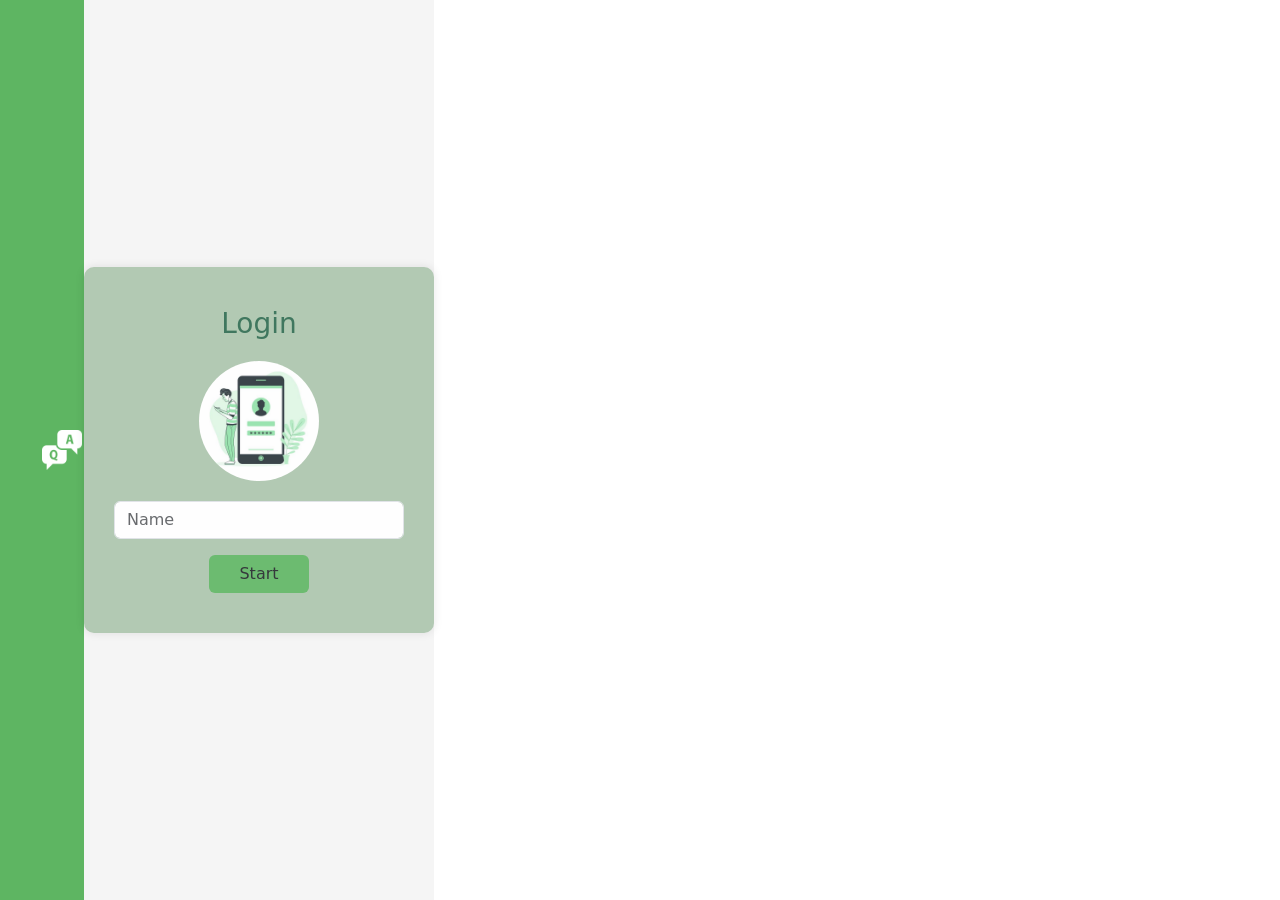
==== index.html @ bfea05db "init the project" ====
<!DOCTYPE html>
<html lang="en">
<head>
    <meta charset="UTF-8" />
    <meta http-equiv="X-UA-Compatible" content="IE=edge" />
    <meta name="viewport" content="width=device-width, initial-scale=1.0" />
    <title>Login Form</title>
    <link rel="stylesheet" href="./style.css">
    <link href="https://cdn.jsdelivr.net/npm/bootstrap@5.0.2/dist/css/bootstrap.min.css" rel="stylesheet" integrity="sha384-EVSTQN3/azprG1Anm3QDgpJLIm9Nao0Yz1ztcQTwFspd3yD65VohhpuuCOmLASjC" crossorigin="anonymous">
</head>
<body>
   
<nav class="navbar navbar-light topNav">
  <div class="container-fluid ">
    <div class="imgCover">
            <img src="./assets/navImg.png" alt="" width="40" height="40">
    </div>
    <form class="d-flex">
     <h1 class="userName">Dlshan</h1>
    </form>
  </div>
</nav>


<div class="loginSection">
  <div class="login-card">
      <h3>Login</h3>
      <img
        src="./assets/loginIcon.png"
        alt="Login illustration" id="loginIcon"
      />
      <div></div>

      <form>
        <div class="mb-3">
          <input
            type="text"
            class="form-control"
            id="name"
            placeholder="Name"
            required
          />
        </div>
        <button type="submit" class="btn btn-start">Start</button>
      </form>
    </div>

</div>













<script src="https://cdn.jsdelivr.net/npm/bootstrap@5.0.2/dist/js/bootstrap.bundle.min.js" integrity="sha384-MrcW6ZMFYlzcLA8Nl+NtUVF0sA7MsXsP1UyJoMp4YLEuNSfAP+JcXn/tWtIaxVXM" crossorigin="anonymous"></script>
  
    <script src="./index.js"></script>
</body>
</html>
---- style.css ----
body{
    margin: 0;
     overflow-y: hidden;
     display: flex;
}
.topNav{
    background-color: #5EB562;
}
.userName{
    position: relative;
    right: 30px;
    font-size: small;
    color: #f5f5f5;
    display: none;
}

.imgCover{
    position: relative;
    left: 20px;
    margin: 10px;
    object-fit: cover;
    
}
   .loginSection {
        height: 100vh;
        display: flex;
        align-items: center;
        justify-content: center;
        background-color: #f5f5f5;
       
      }

      #loginIcon{
        border-radius: 100%;
      }
      .login-card {
        background-color: #abc5ac;
        border-radius: 10px;
        padding: 40px 30px;
        box-shadow: 0 0 10px rgba(0, 0, 0, 0.1);
        width: 350px;
        text-align: center;
        opacity: 0.9;
      }

      .login-card img {
        width: 120px;
        height: auto;
        margin-bottom: 20px;
      }

      .login-card h3 {
        margin-bottom: 20px;
        color: #2d6a4f;
      }

      .btn-start {
        background-color: #5EB562 !important;
        color: white;
        border: none;
        width: 100px;
      }

      .btn-start:hover {
        background-color: #40916c;
      }
  
      .quze-card{
        background-color: #40916c;
        width: 400px;
        padding-bottom: 100px;
        padding-top: 100px;
      }

      
      .quiz-card {
        background-color: #fff;
        border-radius: 12px;
        padding: 30px;
        width: 400px;
        box-shadow: 0px 0px 10px rgba(0, 0, 0, 0.1);
      }

      .form-check {
        margin-bottom: 15px;
        border: 1px solid transparent;
        border-radius: 8px;
        padding: 10px 12px;
        transition: all 0.3s ease;
      }

      .form-check:hover {
        background-color: #f8fff9;
        border-color: #b7efc5;
      }

  
      .form-check-input {
        accent-color: #28a745;
      }

      .question {
        font-weight: 600;
        margin-bottom: 20px;
      }
     /* ///////////////// */
     #bgImg{display: none;}
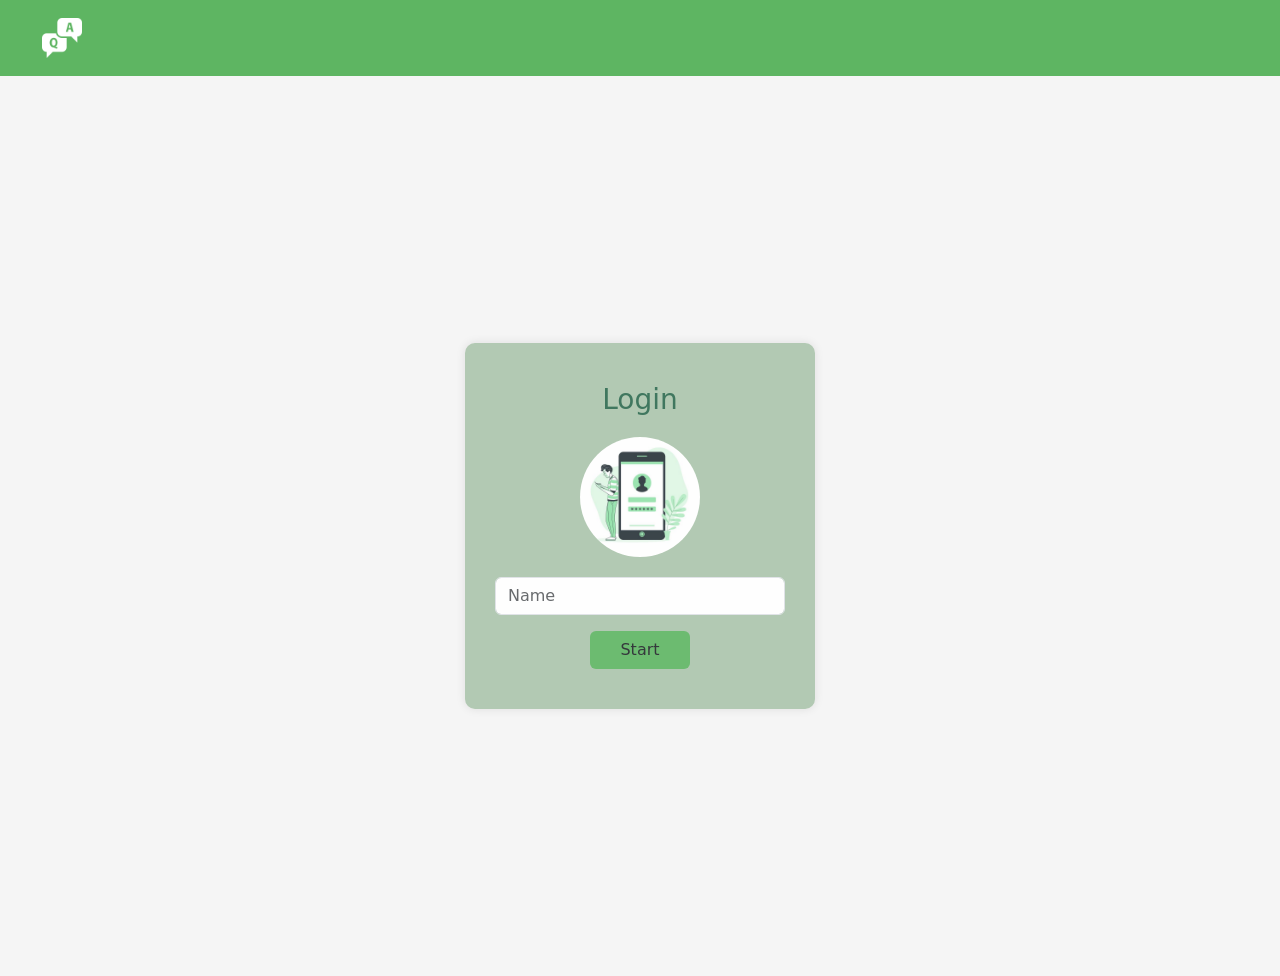
==== commit 5b9d9e9f: "set login name in nav bar" ====
--- a/index.html
+++ b/index.html
@@ -36,12 +36,14 @@
           <input
             type="text"
             class="form-control"
-            id="name"
+            id="username"
             placeholder="Name"
             required
           />
         </div>
-        <button type="submit" class="btn btn-start">Start</button>
+     
+        <button type="submit" class="btn btn-start" onclick="login()" >Start</button>
+     
       </form>
     </div>
 
@@ -61,6 +63,6 @@
 
 <script src="https://cdn.jsdelivr.net/npm/bootstrap@5.0.2/dist/js/bootstrap.bundle.min.js" integrity="sha384-MrcW6ZMFYlzcLA8Nl+NtUVF0sA7MsXsP1UyJoMp4YLEuNSfAP+JcXn/tWtIaxVXM" crossorigin="anonymous"></script>
   
-    <script src="./index.js"></script>
+    <script src="./login.js"></script>
 </body>
 </html>
--- a/style.css
+++ b/style.css
@@ -1,7 +1,7 @@
 body{
     margin: 0;
      overflow-y: hidden;
-     display: flex;
+     /* display: flex; */
 }
 .topNav{
     background-color: #5EB562;
@@ -104,4 +104,9 @@
         margin-bottom: 20px;
       }
      /* ///////////////// */
-     #bgImg{display: none;}+     #bgImg{display: none;}
+
+     /* quseSection.css */
+.quzeSection {
+ 
+}
